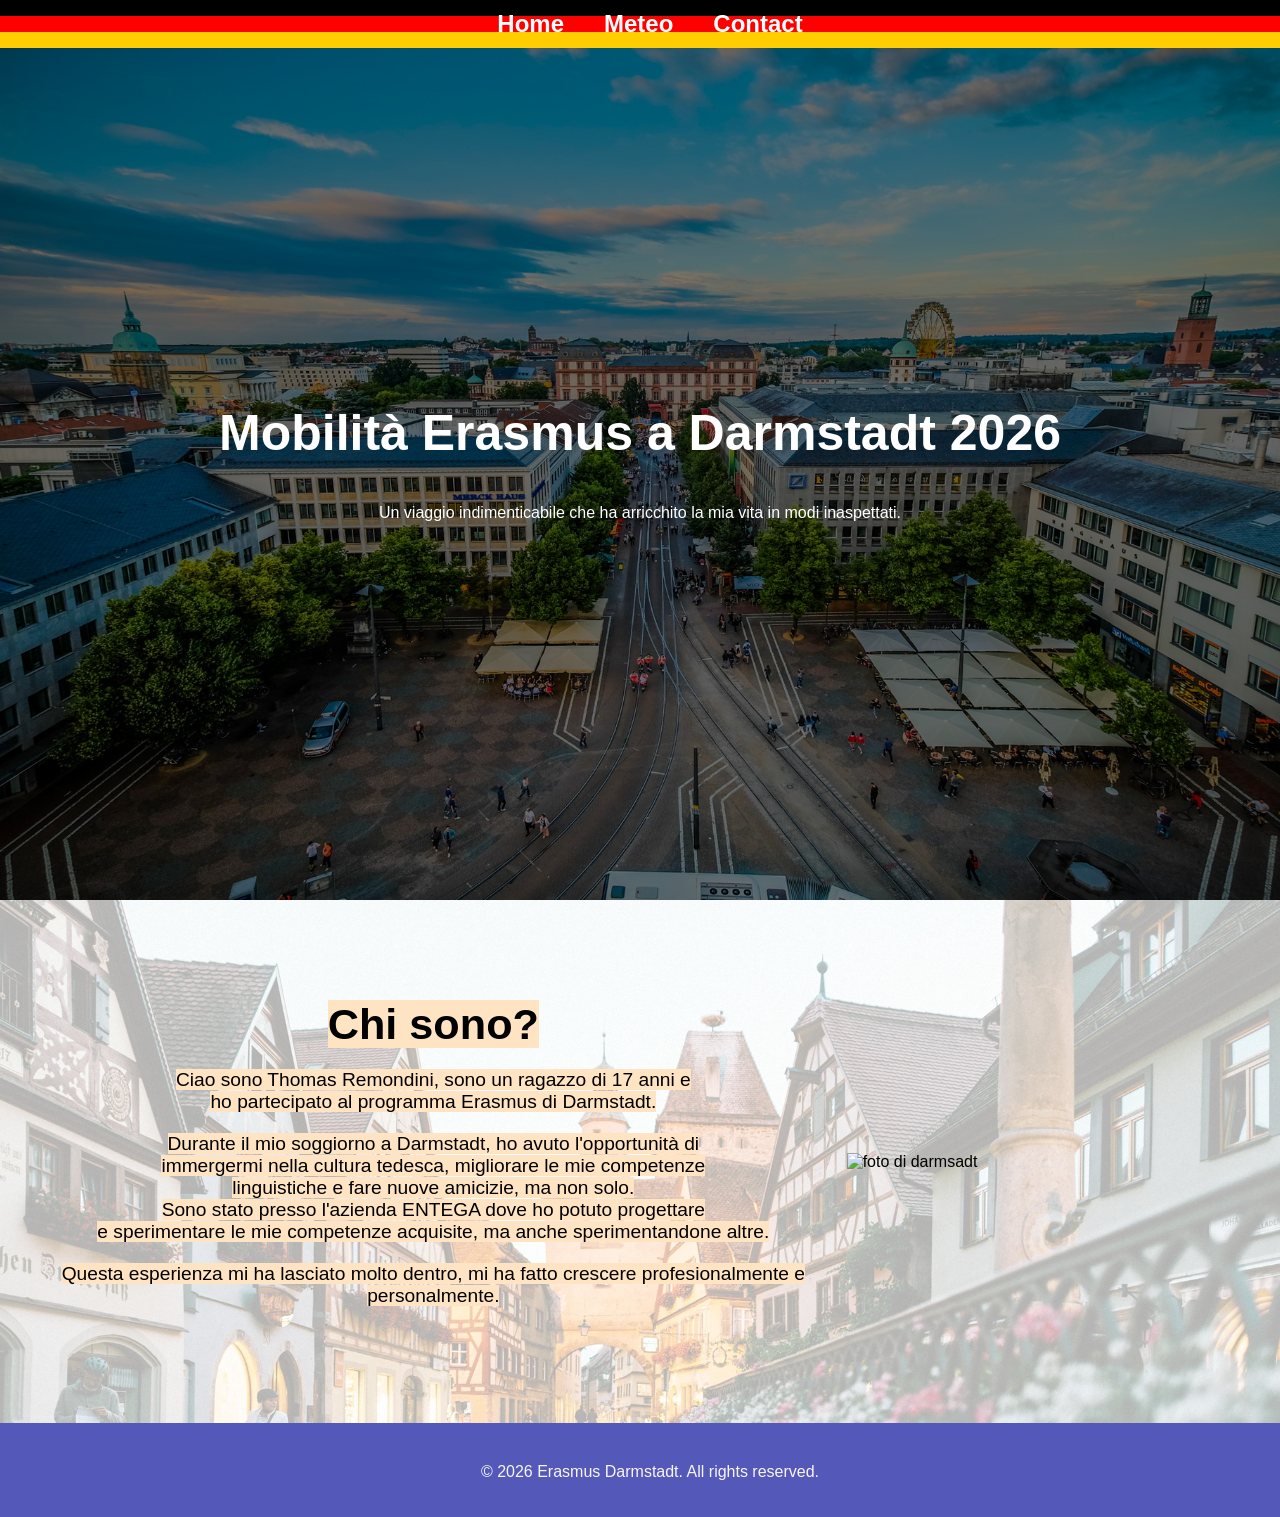
==== index.html @ ec75c67d "spostato file index" ====
<!DOCTYPE html>
<html lang="en">
<head>
    <meta charset="UTF-8">
    <meta name="viewport" content="width=device-width, initial-scale=1.0">
    <title>Erasmus Darmstadt 2026</title>
    <link rel="stylesheet" href="../static/css/style.css">
</head>
<body>
    <header>
        <nav class="navbar">
            <ul>
                <li><a href="index.html">Home</a></li>
                <li><a href="meteo.html">Meteo</a></li>
                <li><a href="trashbin.html">Contact</a></li>
            </ul>
        </nav>
    </header>
    <main>
        <section class="hero">
            <div class="overlay"></div>
            <div class="content">
                <h1>Mobilità Erasmus a Darmstadt 2026</h1>
                <p>Un viaggio indimenticabile che ha arricchito la mia vita in modi inaspettati.</p>
            </div>
        </section>
        <section class="about">
            <div class="parte_me">
                <div class="testo_me">
                    
                        <h2><mark>Chi sono?</mark></h2>
                        <p><mark>Ciao sono Thomas Remondini, sono un ragazzo di 17 anni e <br>ho partecipato al programma Erasmus di Darmstadt.</mark></p>
                        <p><mark>Durante il mio soggiorno a Darmstadt, ho avuto l'opportunità di <br>immergermi nella cultura tedesca, migliorare le mie competenze<br> linguistiche e fare nuove amicizie, ma non solo.<br>
                        Sono stato presso l'azienda ENTEGA dove ho potuto progettare<br> e sperimentare le mie competenze acquisite, ma anche sperimentandone altre.</mark></p>
                        <p><mark>Questa esperienza mi ha lasciato molto dentro, mi ha fatto crescere profesionalmente e personalmente.</mark></p>
                    
                </div>
                <div class="foto_me">
                    <img src="../static/images/centroDarm.jpeg" alt="foto di darmsadt">
                </div>
            </div>
        </section>
    </main>
    <footer>
        <p>&copy; 2026 Erasmus Darmstadt. All rights reserved.</p>
    </footer>

    <script src="../static/js/javahome.js"></script>

</body>
</html>
---- static/css/style.css ----
.navbar{
    background-color: #5459b9;
    width: 100%;
    color: #f6f6f6;
    padding: 10px;
    position: fixed;
    background-image: url(../images/Flag4.svg.png);
    background-position: center;
    background-size: contain;
   
    
     
    z-index: 1000;
    
}
.navbar ul{
    list-style-type: none;
    margin: 0;
    padding: 0px;
    display: flex;
    justify-content: center;
    
}
.navbar li{
    margin: 0 20px;
    font-size: 1.5rem;
    transition: transform 0.3s ease-in-out, opacity 0.3s ease-in-out; 
   
}
.navbar li:hover{
    transform: scale(1.2);
}
.navbar a{
    color: white;
    text-decoration: none;
    font-weight: bold;
    transition: 0.3s;
    text-shadow: black;
    text-shadow: 30px;
}
.navbar a:hover{
    color:  #203ea3;
    text-decoration: none;
    
}
html {
  scroll-behavior: smooth;
}
body{
    margin: 0;
    font-family: 'Trebuchet MS', 'Lucida Sans Unicode', 'Lucida Grande', 'Lucida Sans', Arial, sans-serif;
    scroll-behavior: smooth;
}
h1{
    font-size: 50px;
}
p{
    text-align: center;
    margin-top: 20px;
    color: #555;

}
.hero{
    will-change: transform, opacity;
    height: 100vh;
    width: 100%;
    background: url("../images/luisenplatz.jpeg") center/cover no-repeat;
    
    display: flex;
    justify-content: center;
    align-items: center;
    
    text-align: center;
    position: relative;
    color: white;
    font-family: 'Trebuchet MS', 'Lucida Sans Unicode', 'Lucida Grande', 'Lucida Sans', Arial, sans-serif;
    transition: transform 0.9s cubic-bezier(0.16, 1, 0.3, 1),
            opacity 0.9s cubic-bezier(0.16, 1, 0.3, 1);
}

.overlay{
    position: absolute;
    inset: 0;
    background-color: rgba(0, 0, 0, 0.5);
}
.content{
    position: relative;
    z-index: 1;    
}
.content h1{
    transition: transform 0.5s ease-in-out;
}
.content h1:hover{
   transform: scale(1.1);
   transition: 0.3s;
}
.content p{
    color: white;
}




.about{
    min-height: 40vh;
    padding: 80px 20px;
    text-align: justify;
    justify-content: center;
    opacity: 0;
    transform: translateY(50px);
    transition:all 1s ease;
    overflow: hidden;
    position: relative;
}
.about::before{
    content: "";
    background-image: url(../images/citta.webp);
    background-size: cover;
    background-position: center;
    position: absolute;
    top: 0;
    left: 0;
    width: 100%;
    height: 100%;
    opacity: 0.3;
    z-index: -1;    

}
.about p{
    text-align: center;
}
.hero.shrink{
    transform: scale(0.9);
    opacity: 0.5;
    transition: transform 0.8s ease, opacity 0.8s ease;
}
.about.show{
    opacity: 1;
    transform: translateY(0);
    transition: all 0.8s ease;
}
.about h2{
    font-size: 36px;
}
footer{
    background-color: #5459b9;
    text-align: center;
    padding: 10px;
    width: 100%;
}
@media (max-width: 768px){
    .navbar ul{
        flex-direction: column;
    }
    .navbar li{
        margin: 10px 0;
    }
    .navbar li:hover{
        background-color: #cc1414;
        
    }
    .navbar a:hover{
        color: white;
    }
    h1{
        font-size: 2.5rem;
    }
    h2{
        font-size: 1.2rem;
    }
    .parte_me{
        flex-direction: column;
        align-items: center;
    }
}
.parte_me{
    display: flex;
    flex-direction: row;
    flex-wrap: wrap;
    gap: 20px;
    align-items: center;
    padding: 20px;
    
    
}
.foto_me{
    flex: 1;
    min-width: 200px;
}
.foto_me img{
    transition: transform 0.5s ease-in-out;
    max-width: 100%;
    height:auto;
    display: block;
}
.foto_me img:hover{
    transform: scale(1.05);
    transition: 0.3s;
}
.testo_me{
    flex: 2;
    flex-direction: column;
    gap: 20%;
    
    justify-content: center;
    min-width: 300px;
    text-align: justify;
    color: #333;
    font-family: Arial, sans-serif; 
}
mark{
    background-color: bisque;
    font-size: larger;
    text-align: justify;
    color: rgb(0, 0, 0);
    font-family: 'Trebuchet MS', 'Lucida Sans Unicode', 'Lucida Grande', 'Lucida Sans', Arial, sans-serif
}
.sfondo{
    opacity: 0.5;
}
.testo_me p{
    color: #333;
    font-family: Arial, sans-serif;
    font: bold;
    
}
.testo_me h2{
    margin: 0;
    justify-content: center;
    text-align: center;
}
footer p{
    margin-top: 50px;
    color: #f6f6f6;
    padding: 10px;
    margin-top: 20px;
    border-top: none;
}
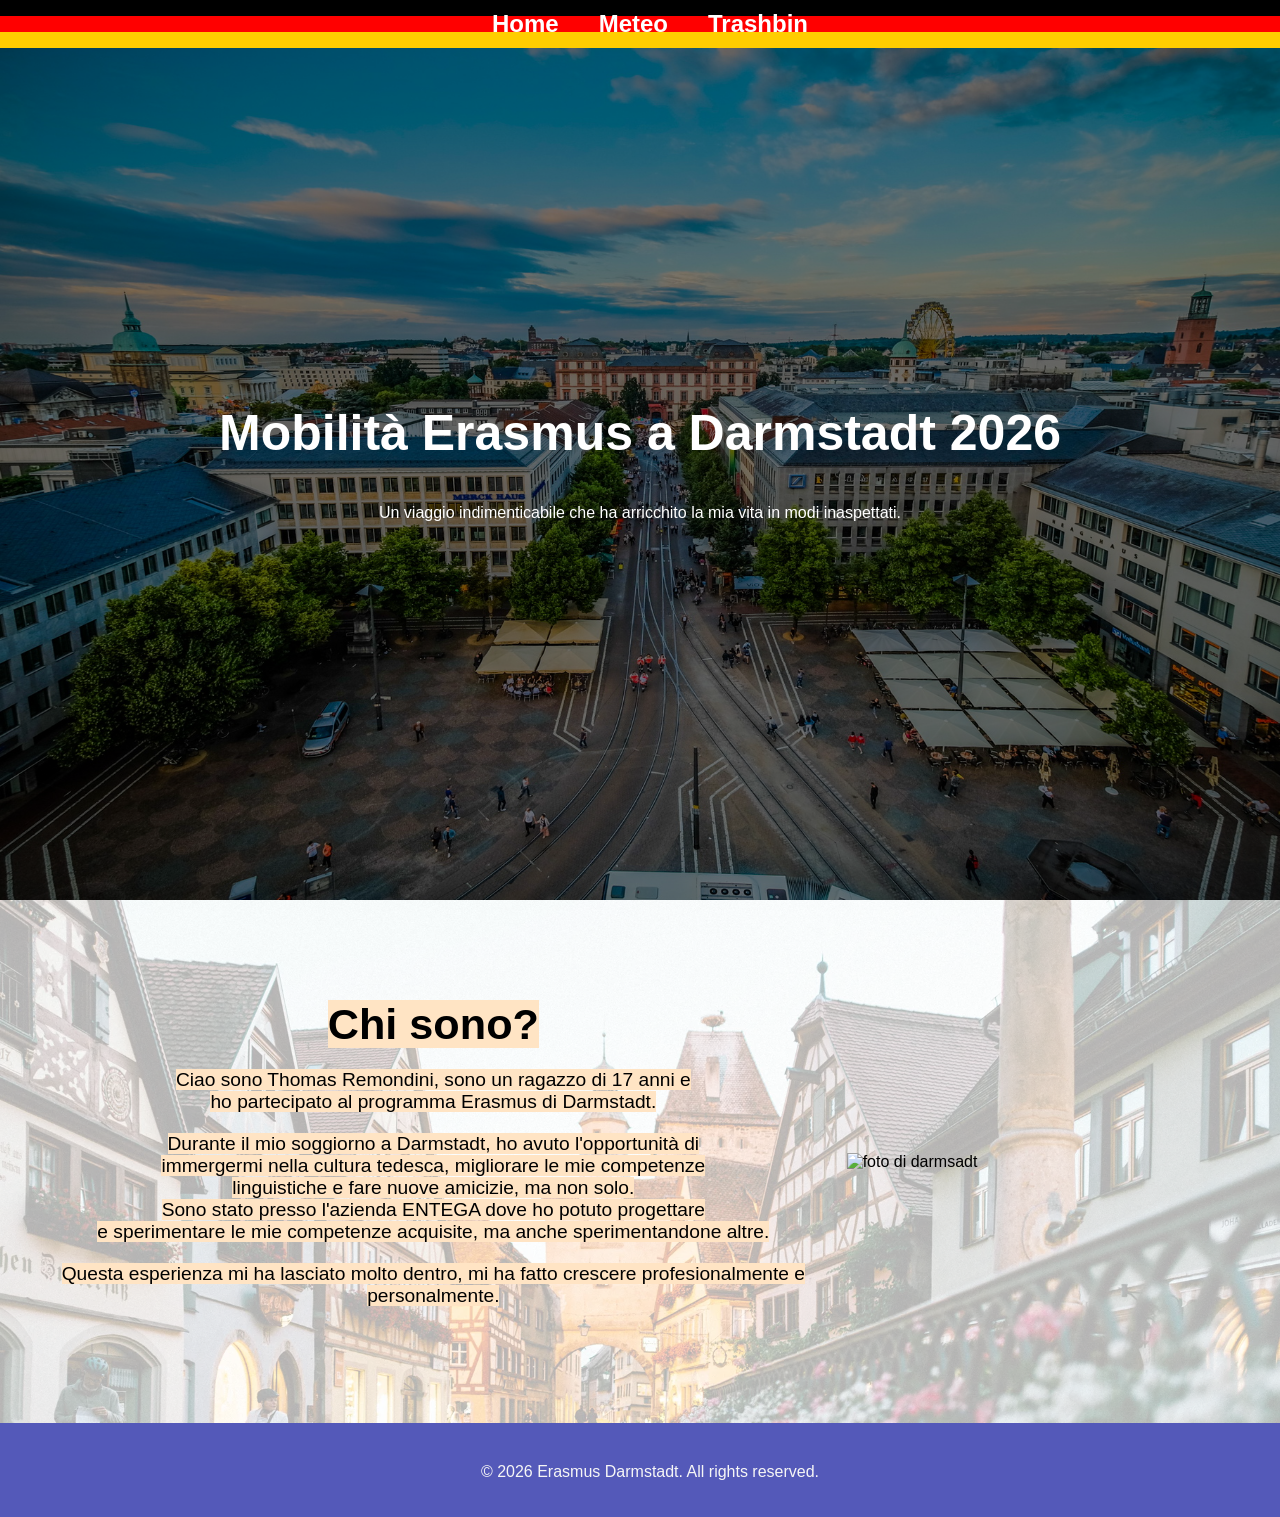
==== commit 1364ecc6: "sistemaggio varo file" ====
--- a/index.html
+++ b/index.html
@@ -4,15 +4,15 @@
     <meta charset="UTF-8">
     <meta name="viewport" content="width=device-width, initial-scale=1.0">
     <title>Erasmus Darmstadt 2026</title>
-    <link rel="stylesheet" href="../static/css/style.css">
+    <link rel="stylesheet" href="static/css/style.css">
 </head>
 <body>
     <header>
         <nav class="navbar">
             <ul>
                 <li><a href="index.html">Home</a></li>
-                <li><a href="meteo.html">Meteo</a></li>
-                <li><a href="trashbin.html">Contact</a></li>
+                <li><a href="/templates/meteo.html">Meteo</a></li>
+                <li><a href="/templates/trashbin.html">Trashbin</a></li>
             </ul>
         </nav>
     </header>
@@ -36,7 +36,7 @@
                     
                 </div>
                 <div class="foto_me">
-                    <img src="../static/images/centroDarm.jpeg" alt="foto di darmsadt">
+                    <img src="static/images/centroDarm.jpeg" alt="foto di darmsadt">
                 </div>
             </div>
         </section>
@@ -45,7 +45,7 @@
         <p>&copy; 2026 Erasmus Darmstadt. All rights reserved.</p>
     </footer>
 
-    <script src="../static/js/javahome.js"></script>
+    <script src="static/js/javahome.js"></script>
 
 </body>
 </html>
--- a/static/css/style.css
+++ b/static/css/style.css
@@ -7,9 +7,6 @@
     background-image: url(../images/Flag4.svg.png);
     background-position: center;
     background-size: contain;
-   
-    
-     
     z-index: 1000;
     
 }
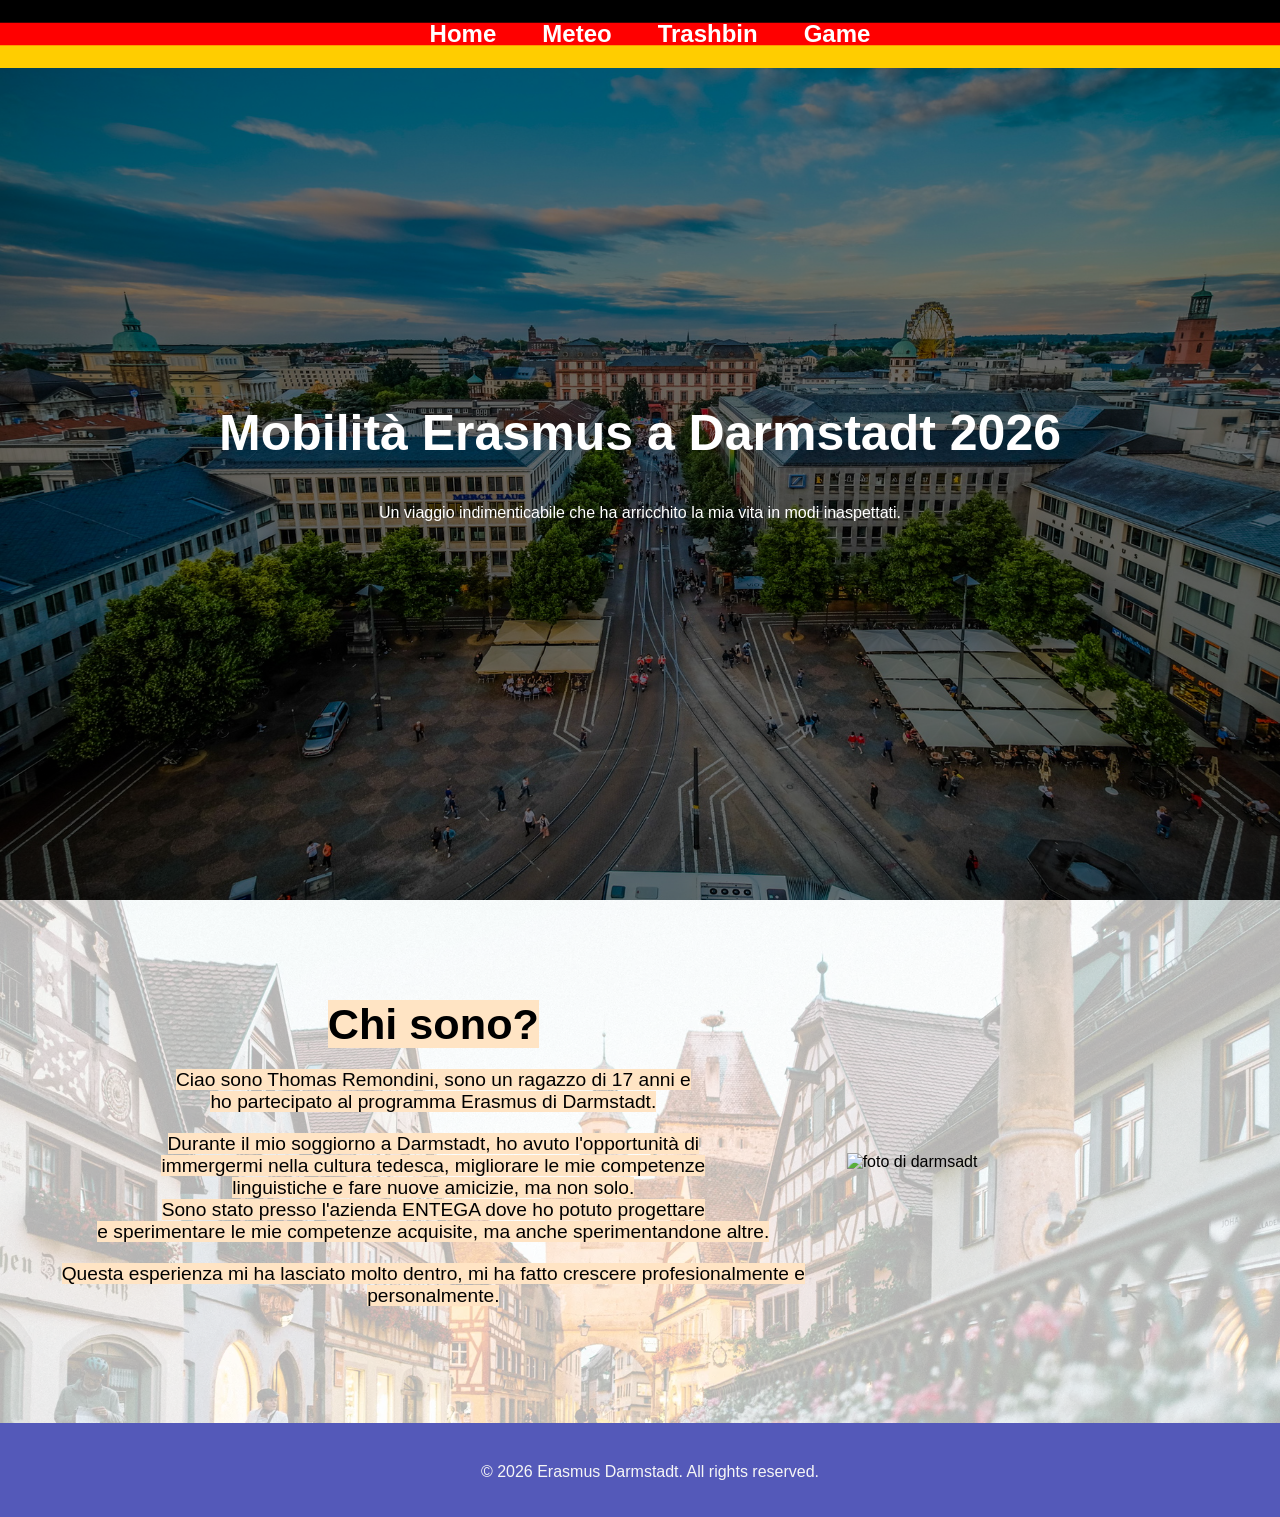
==== commit 1385fc26: "aggiunta del gioco" ====
--- a/index.html
+++ b/index.html
@@ -11,8 +11,9 @@
         <nav class="navbar">
             <ul>
                 <li><a href="index.html">Home</a></li>
-                <li><a href="/templates/meteo.html">Meteo</a></li>
-                <li><a href="/templates/trashbin.html">Trashbin</a></li>
+                <li><a href="templates/meteo.html">Meteo</a></li>
+                <li><a href="templates/trashbin.html">Trashbin</a></li>
+                <li><a href="templates/TransportGame.html">Game</a></li>
             </ul>
         </nav>
     </header>
--- a/static/css/style.css
+++ b/static/css/style.css
@@ -4,6 +4,8 @@
     color: #f6f6f6;
     padding: 10px;
     position: fixed;
+    top: 0;
+    left: 0;
     background-image: url(../images/Flag4.svg.png);
     background-position: center;
     background-size: contain;
@@ -14,12 +16,14 @@
     list-style-type: none;
     margin: 0;
     padding: 0px;
+    gap: 26px;
     display: flex;
     justify-content: center;
     
 }
 .navbar li{
-    margin: 0 20px;
+    margin: 10px;
+    gap: 20px;
     font-size: 1.5rem;
     transition: transform 0.3s ease-in-out, opacity 0.3s ease-in-out; 
    
@@ -146,18 +150,9 @@
     width: 100%;
 }
 @media (max-width: 768px){
-    .navbar ul{
-        flex-direction: column;
-    }
     .navbar li{
         margin: 10px 0;
-    }
-    .navbar li:hover{
-        background-color: #cc1414;
-        
-    }
-    .navbar a:hover{
-        color: white;
+        margin: 20px;
     }
     h1{
         font-size: 2.5rem;
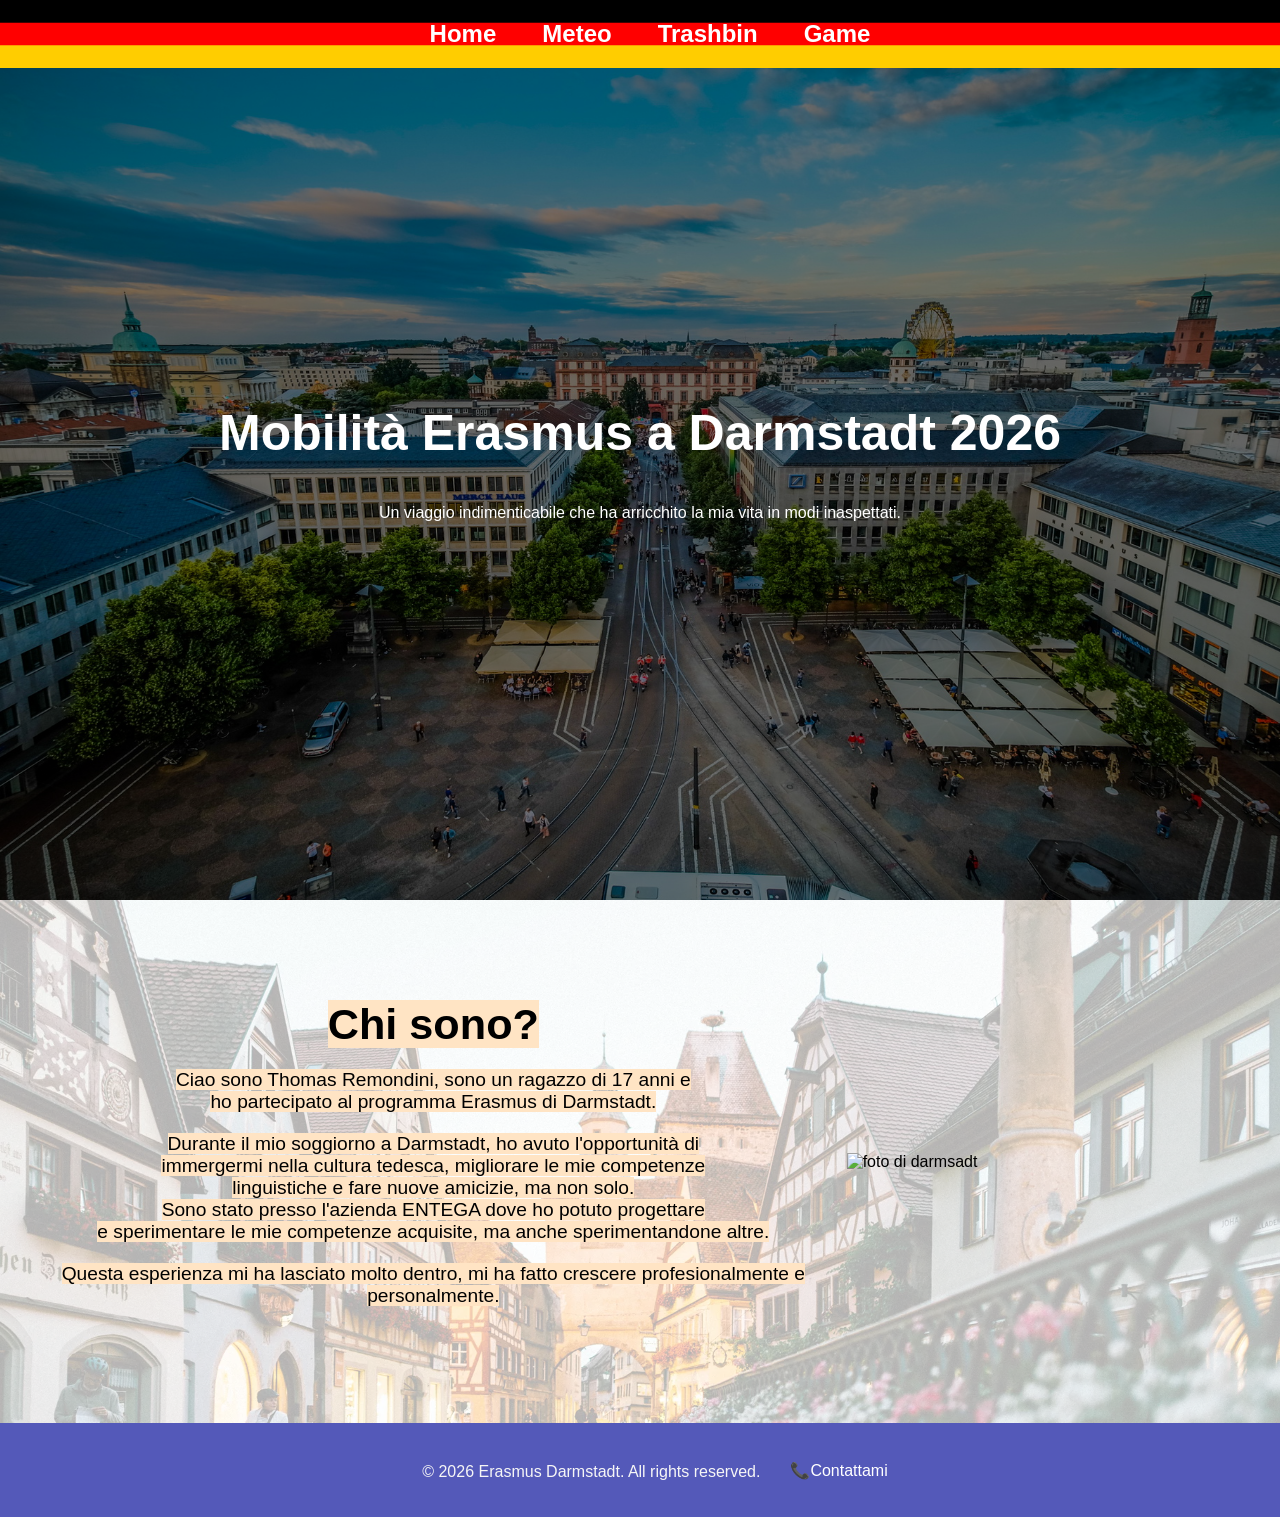
==== commit edd85a89: "Aggiornato gioco" ====
--- a/index.html
+++ b/index.html
@@ -44,6 +44,7 @@
     </main>
     <footer>
         <p>&copy; 2026 Erasmus Darmstadt. All rights reserved.</p>
+        <a href="mailto:thomas.remondini@buonarroti.tn.it">📞Contattami</a>
     </footer>
 
     <script src="static/js/javahome.js"></script>
--- a/static/css/style.css
+++ b/static/css/style.css
@@ -221,6 +221,12 @@
     justify-content: center;
     text-align: center;
 }
+footer{
+    display: flex;
+    align-items: center;
+    justify-content: center;
+    gap: 20px;
+}
 footer p{
     margin-top: 50px;
     color: #f6f6f6;
@@ -228,3 +234,7 @@
     margin-top: 20px;
     border-top: none;
 }
+footer a{
+    text-decoration: none;
+    color: white;
+}
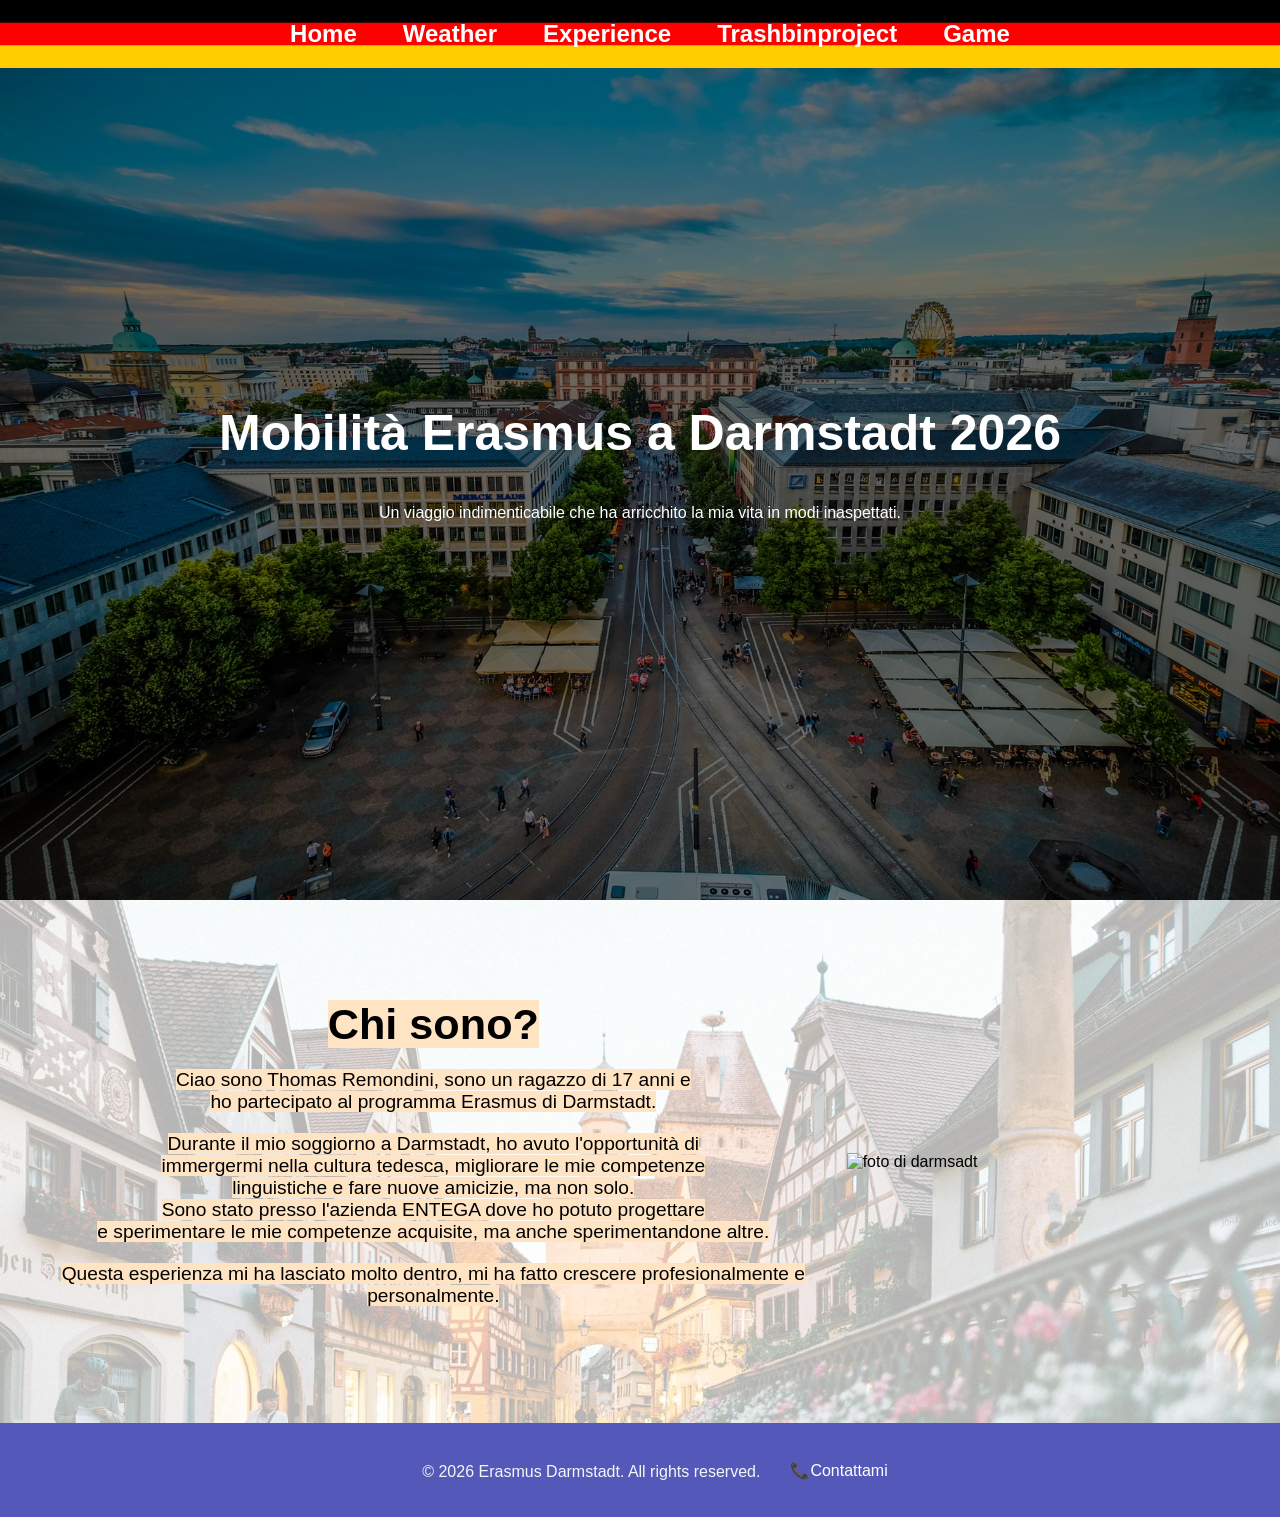
==== commit a36ce7a6: "Aggiunta Pagina Experience" ====
--- a/index.html
+++ b/index.html
@@ -11,8 +11,9 @@
         <nav class="navbar">
             <ul>
                 <li><a href="index.html">Home</a></li>
-                <li><a href="templates/meteo.html">Meteo</a></li>
-                <li><a href="templates/trashbin.html">Trashbin</a></li>
+                <li><a href="templates/meteo.html">Weather</a></li>
+                <li><a href="templates/experience.html">Experience</a></li>
+                <li><a href="templates/trashbin.html">Trashbinproject</a></li>
                 <li><a href="templates/TransportGame.html">Game</a></li>
             </ul>
         </nav>
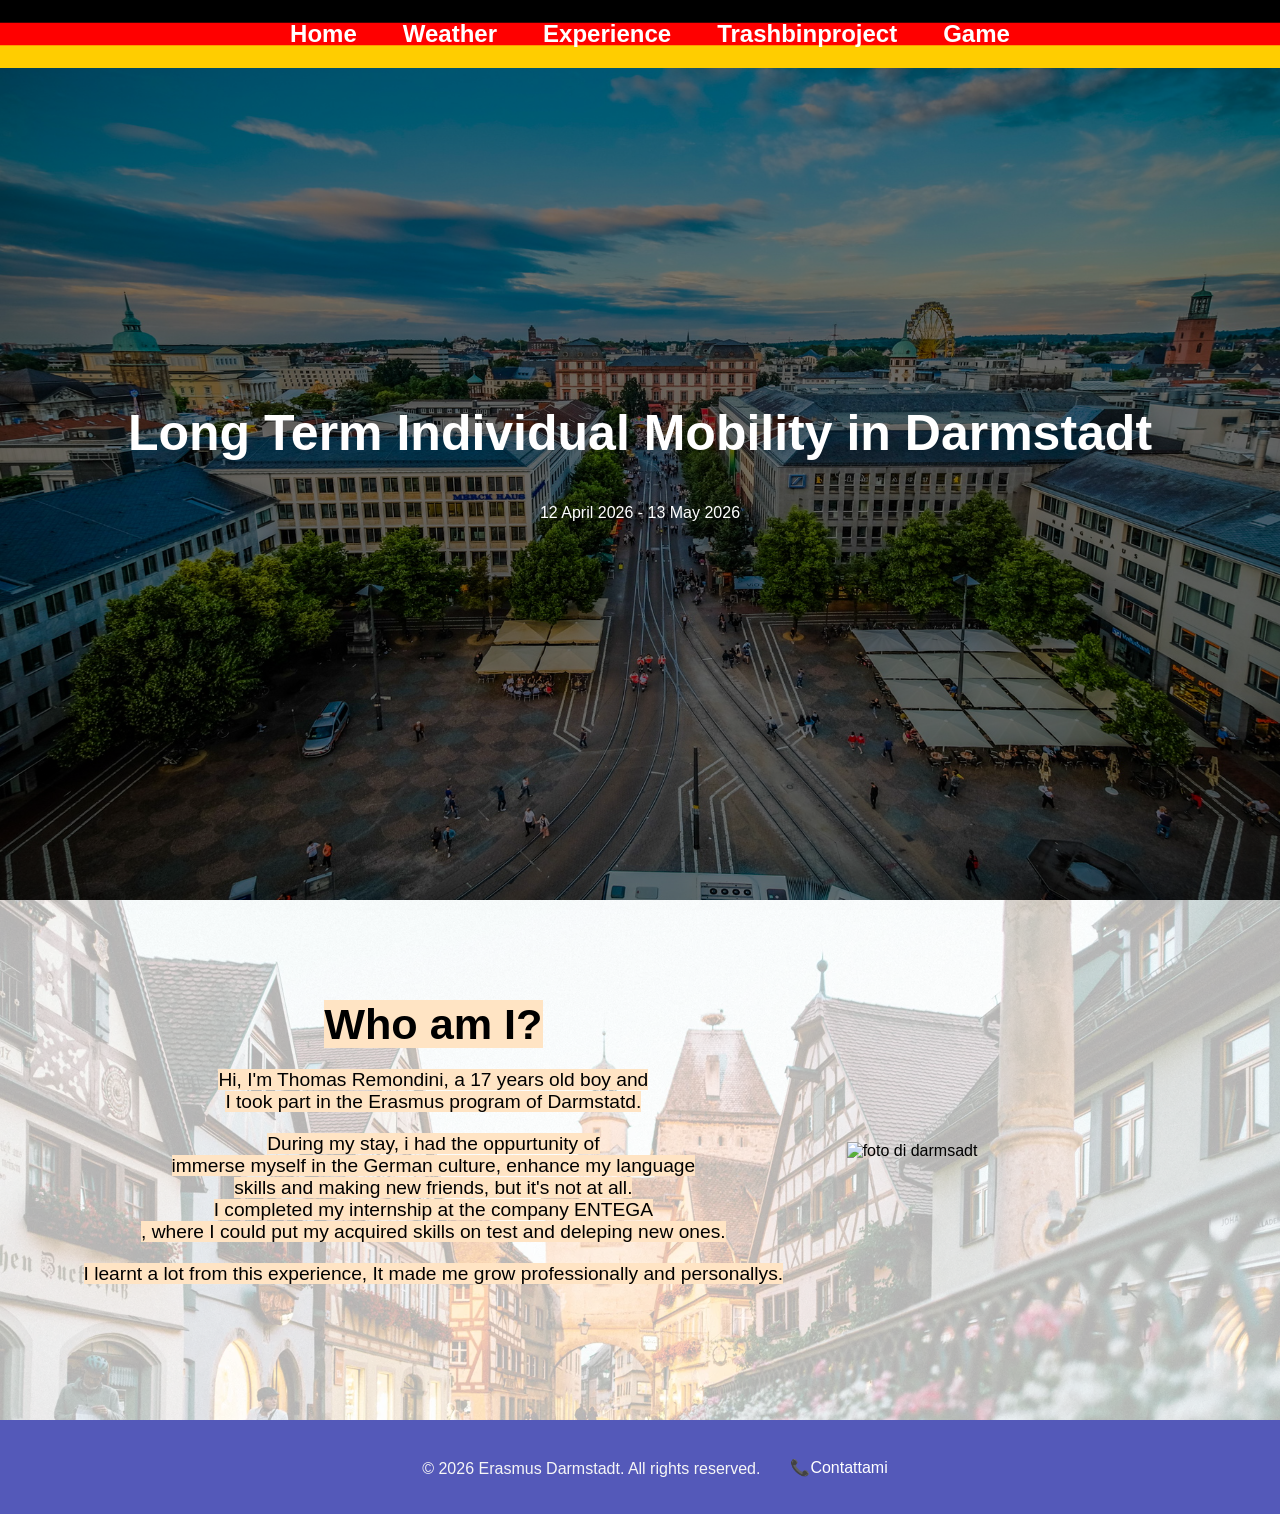
==== commit 7cdda800: "changed the language in english" ====
--- a/index.html
+++ b/index.html
@@ -22,19 +22,18 @@
         <section class="hero">
             <div class="overlay"></div>
             <div class="content">
-                <h1>Mobilità Erasmus a Darmstadt 2026</h1>
-                <p>Un viaggio indimenticabile che ha arricchito la mia vita in modi inaspettati.</p>
+                <h1>Long Term Individual Mobility in Darmstadt</h1>
+                <p>12 April 2026 - 13 May 2026</p>
             </div>
         </section>
         <section class="about">
             <div class="parte_me">
                 <div class="testo_me">
-                    
-                        <h2><mark>Chi sono?</mark></h2>
-                        <p><mark>Ciao sono Thomas Remondini, sono un ragazzo di 17 anni e <br>ho partecipato al programma Erasmus di Darmstadt.</mark></p>
-                        <p><mark>Durante il mio soggiorno a Darmstadt, ho avuto l'opportunità di <br>immergermi nella cultura tedesca, migliorare le mie competenze<br> linguistiche e fare nuove amicizie, ma non solo.<br>
-                        Sono stato presso l'azienda ENTEGA dove ho potuto progettare<br> e sperimentare le mie competenze acquisite, ma anche sperimentandone altre.</mark></p>
-                        <p><mark>Questa esperienza mi ha lasciato molto dentro, mi ha fatto crescere profesionalmente e personalmente.</mark></p>
+                        <h2><mark>Who am I?</mark></h2>
+                        <p><mark>Hi, I'm Thomas Remondini, a 17 years old boy and <br>I took part in the Erasmus program of Darmstatd.</mark></p>
+                        <p><mark>During my stay, i had the oppurtunity of<br>immerse myself in the German culture, enhance my language<br> skills and making new friends, but it's not at all.<br>
+                        I completed my internship at the company ENTEGA<br>, where I could put my acquired skills on test and deleping new ones.</mark></p>
+                        <p><mark>I learnt a lot from this experience, It made me grow professionally and personallys.</mark></p>
                     
                 </div>
                 <div class="foto_me">
